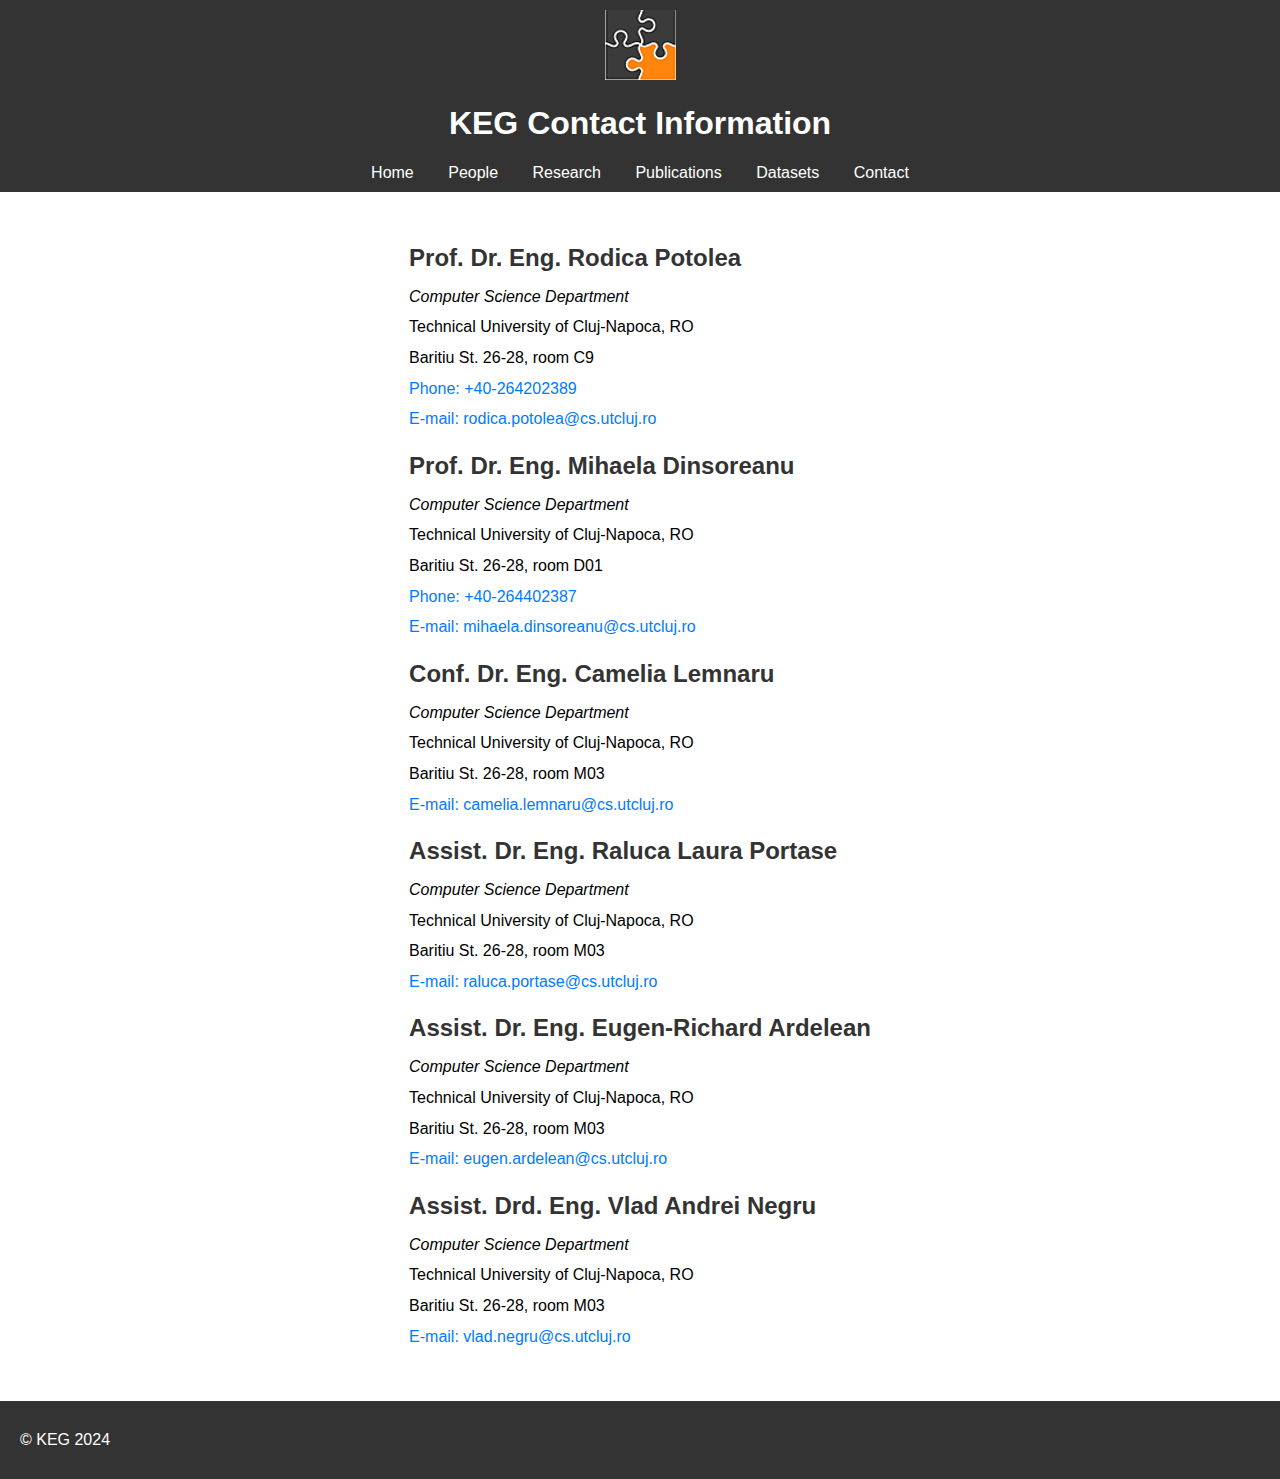
==== contact.html @ 6fde94fd "first commit" ====
<!DOCTYPE html>
<html lang="en">
<head>
    <meta charset="UTF-8">
    <meta name="viewport" content="width=device-width, initial-scale=1.0">
    <title>KEG Contact Information</title>
    <link rel="stylesheet" href="css/style.css">
</head>
<body>
    <header>
        <img src="./images/keg_logo.png" alt="Research Group Logo" id="logo">
        <h1>KEG Contact Information</h1>
        <nav>
            <a href="index.html">Home</a>
            <a href="people.html">People</a>
            <a href="research.html">Research</a>
            <a href="publications.html">Publications</a>
            <a href="datasets.html">Datasets</a>
            <a href="contact.html">Contact</a>
        </nav>
    </header>


    <main>
        <div class="contact-info">
            <h2>Prof. Dr. Eng. Rodica Potolea</h2>
            <p class="position">Computer Science Department</p>
            <p>Technical University of Cluj-Napoca, RO</p>
            <p>Baritiu St. 26-28, room C9</p>
            <p class="phone">Phone: <a href="tel:+40264202389">+40-264202389</a></p>
            <p class="email">E-mail: <a href="mailto:rodica.potolea@cs.utcluj.ro">rodica.potolea@cs.utcluj.ro</a></p>
        </div>

        <div class="contact-info">
            <h2>Prof. Dr. Eng. Mihaela Dinsoreanu</h2>
            <p class="position">Computer Science Department</p>
            <p>Technical University of Cluj-Napoca, RO</p>
            <p>Baritiu St. 26-28, room D01</p>
            <p class="phone">Phone: <a href="tel:+40264402387">+40-264402387</a></p>
            <p class="email">E-mail: <a href="mailto:mihaela.dinsoreanu@cs.utcluj.ro">mihaela.dinsoreanu@cs.utcluj.ro</a></p>
        </div>
        
        <div class="contact-info">
            <h2>Conf. Dr. Eng. Camelia Lemnaru</h2>
            <p class="position">Computer Science Department</p>
            <p>Technical University of Cluj-Napoca, RO</p>
            <p>Baritiu St. 26-28, room M03</p>
            <p class="email">E-mail: <a href="mailto:camelia.lemnaru@cs.utcluj.ro">camelia.lemnaru@cs.utcluj.ro</a></p>
        </div>

        <div class="contact-info">
            <h2>Assist. Dr. Eng. Raluca Laura Portase</h2>
            <p class="position">Computer Science Department</p>
            <p>Technical University of Cluj-Napoca, RO</p>
            <p>Baritiu St. 26-28, room M03</p>
            <p class="email">E-mail: <a href="mailto:rodica.potolea@cs.utcluj.ro">raluca.portase@cs.utcluj.ro</a></p>
        </div>

        <div class="contact-info">
            <h2>Assist. Dr. Eng. Eugen-Richard Ardelean</h2>
            <p class="position">Computer Science Department</p>
            <p>Technical University of Cluj-Napoca, RO</p>
            <p>Baritiu St. 26-28, room M03</p>
            <p class="email">E-mail: <a href="mailto:mihaela.dinsoreanu@cs.utcluj.ro">eugen.ardelean@cs.utcluj.ro</a></p>
        </div>

        <div class="contact-info">
            <h2>Assist. Drd. Eng. Vlad Andrei Negru</h2>
            <p class="position">Computer Science Department</p>
            <p>Technical University of Cluj-Napoca, RO</p>
            <p>Baritiu St. 26-28, room M03</p>
            <p class="email">E-mail: <a href="mailto:camelia.lemnaru@cs.utcluj.ro">vlad.negru@cs.utcluj.ro</a></p>
        </div>

    </main>



    <!-- Footer placeholder -->
    <div id="footer-placeholder"></div>

    <script>
        // Load footer.html content into the #footer-placeholder div
        document.addEventListener("DOMContentLoaded", function() {
            fetch("footer.html")
                .then(response => response.text())
                .then(data => {
                    document.getElementById("footer-placeholder").innerHTML = data;
                })
                .catch(error => console.error('Error loading footer:', error));
        });
    </script>
</body>
---- css/style.css ----
/* css/style.css */
html, body {
    height: 100%; /* Make sure the body and html elements take the full height of the page */
    margin: 0;
}

/* Style for the header */
header, footer {
    background-color: #333;  /* Dark background */
    color: white;  /* White text */
    padding: 1em;
    text-align: center;  /* Aligns text in the center */
    box-sizing: border-box;
    width: 100%;  /* Ensure the header spans the full width */
    justify-content: space-between; /* Space out logo, heading, and nav */
    padding: 10px 20px; /* Padding for spacing */
    flex-wrap: wrap; /* Allow elements to wrap on small screens */
}

#logo {
    max-width: 100px; /* Limit the size of the logo */
    height: auto;
}


body {
    font-family: Arial, sans-serif;
    margin: 0;
    padding: 0;
    display: flex;
    flex-direction: column;
}



main {
    flex: 1; /* This ensures the main content takes up all available space */
    padding: 2em;
    max-width: 800px;
    margin: auto;
}


h1, h2 {
    color: white;  /* White text */
}

h2 {
    color: #333;
    margin-bottom: 0.5em;
}

h3 {
    color: #444;
}

nav a {
    color: #fff;
    margin: 0 15px;
    text-decoration: none;
}


p {
    text-align: justify;
    line-height: 1.6; /* Optional: improves readability */
}





section {
    margin-bottom: 2em;
}

.member {
    margin-bottom: 1em;
}

.member a {
    color: #0073e6;
    text-decoration: none;
}

.member a:hover {
    text-decoration: underline;
}

ul {
    list-style-type: none;
    padding-left: 0;
}

ul li {
    margin: 0.5em 0;
}

.research-section h2 {
    padding-top: 40px;
}
.research-section ul {
    padding-left: 20px; /* Parent list */
}

.research-section ul ul {
    padding-left: 40px; /* Indentation for nested lists */
}

.research-section li {
    text-align: justify;
}


.publication-section {
    display: flex;
    flex-wrap: wrap;
    justify-content: center; /* Center the content horizontally */
    gap: 20px; /* Space between the boxes */
    max-width: 1200px; /* Set a fixed max width for consistent centering */
    width: 100%;
    margin: auto; /* Center the entire container on the page */
    padding: 20px; /* Optional: Add some padding for spacing */
}

.publication {
    background-color: white;
    padding: 15px;
    border-radius: 8px;
    box-shadow: 0 0 10px rgba(0, 0, 0, 0.1);
    width: calc(33.33% - 40px); /* Adjust for three columns, minus gap */
    min-width: 300px; /* Ensures items don't shrink too small on smaller screens */
    max-width: 400px; /* Limits the maximum width per item */
    flex-grow: 1; /* Allows items to grow equally */
    flex-shrink: 0; /* Prevents shrinking */
}


.title {
    font-size: 18px;
    font-weight: bold;
}
.authors {
    font-size: 14px;
    color: #555;
}
.details {
    font-size: 12px;
    color: #777;
}








body {
    font-family: Arial, sans-serif;
}

.dataset-section {
    margin-bottom: 30px;
}

.dataset-section a {
    color: #007bff;
    text-decoration: none;
}

.dataset-section a:hover {
    text-decoration: underline;
}

.download-link {
    display: block;
    margin-top: 10px;
    font-weight: bold;
}



.contact-info {
    margin-bottom: 20px;
}

.contact-info p {
    margin: 5px 0;
}

.contact-info .name {
    font-weight: bold;
}

.contact-info .position {
    font-style: italic;
}

.contact-info .email, .contact-info .phone {
    color: #007bff;
}

.contact-info a {
    color: #007bff;
    text-decoration: none;
}

.contact-info a:hover {
    text-decoration: underline;
}
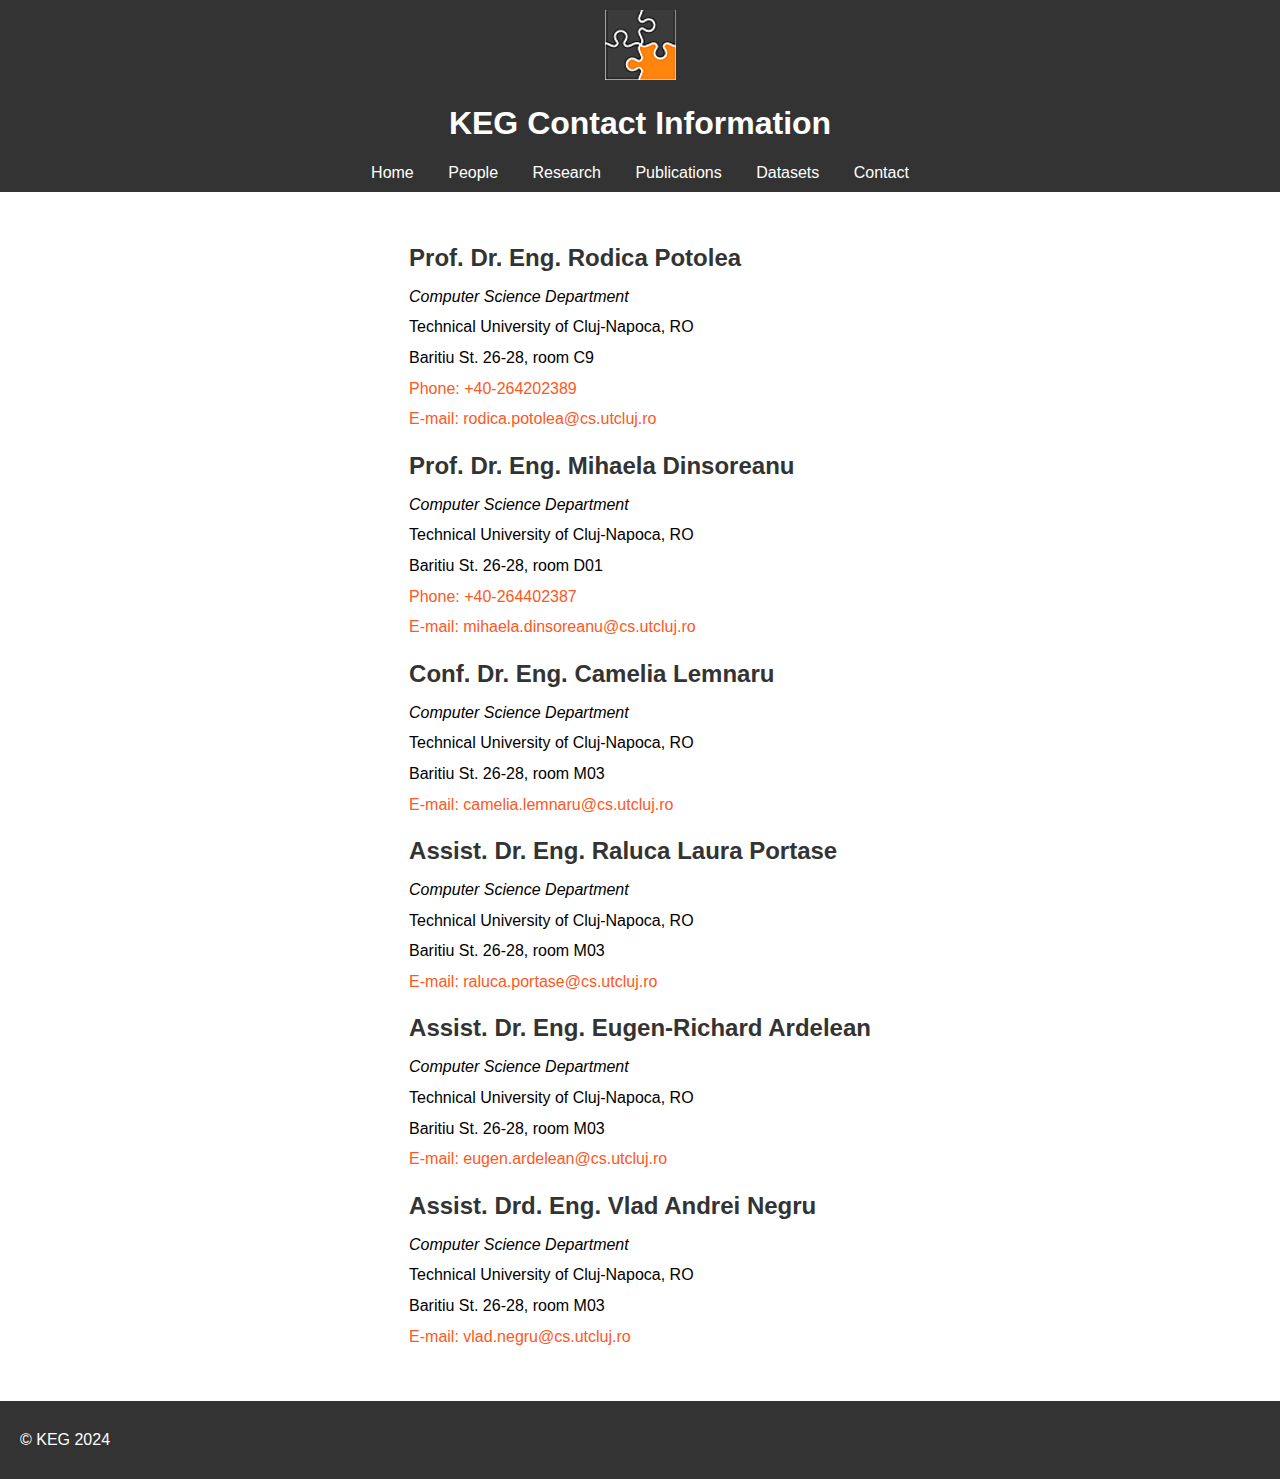
==== commit 441919f5: "logo" ====
--- a/contact.html
+++ b/contact.html
@@ -5,6 +5,7 @@
     <meta name="viewport" content="width=device-width, initial-scale=1.0">
     <title>KEG Contact Information</title>
     <link rel="stylesheet" href="css/style.css">
+    <link rel="icon" href="./images/keg_logo.png" type="image/png">
 </head>
 <body>
     <header>
--- a/css/style.css
+++ b/css/style.css
@@ -68,6 +68,62 @@
 
 
 
+/* Member Profile Styles */
+.staff, .phd-graduates, .students, .former-members {
+    display: grid;
+    grid-template-columns: repeat(auto-fill, minmax(250px, 1fr));
+    gap: 15px;
+}
+
+.member {
+    background: #fff;
+    padding: 15px;
+    border: 1px solid #ddd;
+    border-radius: 8px;
+    box-shadow: 0 4px 8px rgba(0,0,0,0.1);
+    text-align: center;
+}
+
+.member h3 {
+    font-size: 1.2em;
+    margin-bottom: 10px;
+}
+
+.member a {
+    color: #FF5722;
+    text-decoration: none;
+}
+
+.member a:hover {
+    text-decoration: underline;
+}
+
+/* Email styling */
+.member p {
+    font-size: 0.9em;
+    color: #666;
+}
+
+.member a[href^="mailto:"] {
+    color: #FF5722;
+}
+
+/* Student List */
+.students ul {
+    list-style: none;
+    padding: 0;
+}
+
+.students li {
+    background: #fff;
+    margin: 5px 0;
+    padding: 10px;
+    border-radius: 4px;
+    border: 1px solid #ddd;
+    box-shadow: 0 4px 8px rgba(0,0,0,0.1);
+}
+
+
 
 
 section {
@@ -198,11 +254,11 @@
 }
 
 .contact-info .email, .contact-info .phone {
-    color: #007bff;
+    color: #FF5722;
 }
 
 .contact-info a {
-    color: #007bff;
+    color: #FF5722;
     text-decoration: none;
 }
 
